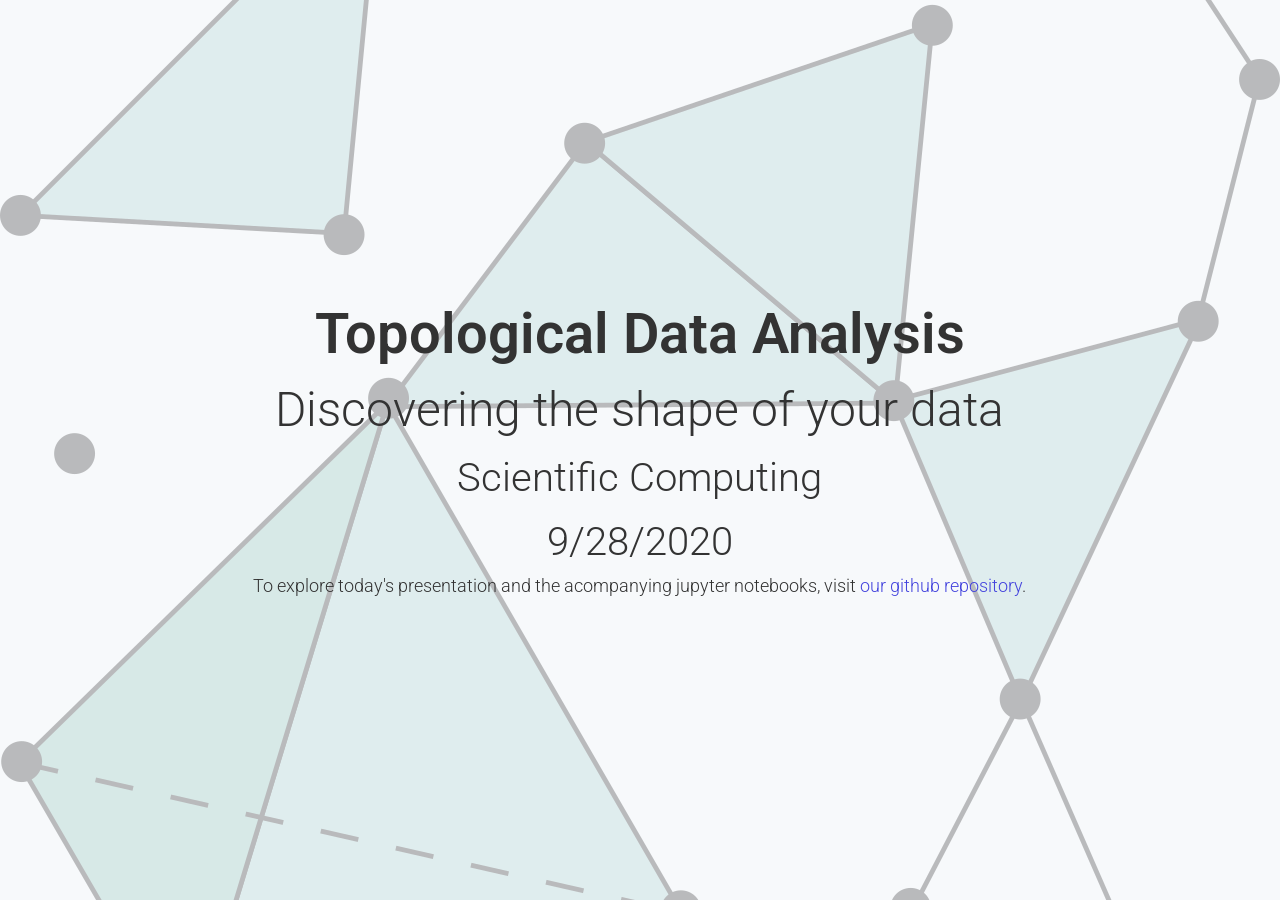
==== presentations/tda-presentation.html @ 782399ac "reorganized" ====
<!DOCTYPE html>
<html lang="en" >
    <head>
        <meta charset="UTF-8">
        <meta name="viewport" content="width=device-width, initial-scale=1.0">
        <link href="https://fonts.googleapis.com/css?family=Roboto:100,100i,300,300i,400,400i,700,700i%7CMaitree:200,300,400,600,700&amp;subset=latin-ext" rel="stylesheet">
        <link rel="stylesheet" href="https://cdnjs.cloudflare.com/ajax/libs/font-awesome/5.14.0/css/all.min.css" integrity="sha512-1PKOgIY59xJ8Co8+NE6FZ+LOAZKjy+KY8iq0G4B3CyeY6wYHN3yt9PW0XpSriVlkMXe40PTKnXrLnZ9+fkDaog==" crossorigin="anonymous" />
        <link rel="stylesheet"  href="css/webslides.css">
        <title>Topological Data Analysis</title>
    </head>
    <body>
        <main role="main" >
            <article id="webslides" class="horizontal">



                <!-- Slide 1 -->
                <section class="aligncenter">
                    <span class="background" style="background-image:url('images/simplicial_complex_transparent.png')"></span>
                    <div class="wrap" >
                        <h1><strong>Topological Data Analysis</strong></h1>
                        <h2>Discovering the shape of your data</h2>
                        <h3>Scientific Computing</h3>
                        <h3>9/28/2020</h3>
                        <p class="test-intro">
                            To explore today's presentation and the acompanying jupyter notebooks, visit <a href="https://github.com/john-waczak/tda-demos">our github repository</a>.
                        </p>
                    </div>
                </section>





                <!--Slide 2: Outline-->
                <section>
                    <div class="wrap size-50 aligncenter">
                        <h1>
                            <strong>
                                Outline:
                            </strong>
                        </h1>
                        <div class="bg-white shadow">
                            <ul class="flexblock reasons">
                                <li>
                                    <h1>Topology</h1>
                                    <h3> Key concepts, definitions, and an interesting theorem</h3>
                                </li>
                                <li>
                                    <h1>Why should you care?</h1>
                                    <h3> Noisy data, signal periodicity, curse of dimensionality, persistence of shape </h3>
                                </li>
                                <li>
                                    <h1>Persistence Homology</h1>
                                    <h3> Simplicial Complexes, generating Ripser graphs, persistence diagrams </h3>
                                </li>
                                <li>
                                    <h1>Data Embeddings</h1>
                                    <h3> Knotted data, sliding window embeddings </h3>
                                </li>
                                <li>
                                    <h1>Demo</h1>
                                </li>
                            </ul>
                        </div>
                    </div>
                </section>


                <!-- Topology 1 -->
                <section class="aligncenter">
                    
                </section>










                <!-- Slide 3 -->
                <section>
                    <div class="wrap">
                        <div class="grid vertical-align">
                            <div class="column">
                                <h3>
                                    <strong>
                                        Full stack JavaScript
                                    </strong>
                                </h3>
                                <p>
                                    This is another test paragraph
                                </p>
                                <p>
                                    Scelerisque viverra mauris, in aliquam sem fringilla ut morbi tincidunt augue interdum velit euismod in pellentesque massa placerat duis ultricies.
                                </p>
                            </div>

                            <div class="column">
                                <!-- an image -->
                                <img alt="" src="images/simplicial_complex.png"/>
                            </div>
                        </div>
                    </div>
                </section>




                <section>
                    <div class="wrap">
                        <h2>Growing the Simplicial Complex</h2>
                        <ul class="flexblock features">
                            <li>
                                <div>
                                    <h2>Small radius</h2>
                                    <img alt="" src="images/simplicial_complex.png"/>
                                </div>
                            </li>
                            <li>
                                <div>
                                    <h2>Medium Radius</h2>
                                    <img alt="" src="images/simplicial_complex.png"/>
                                </div>
                            </li>
                            <li>
                                <div>
                                    <h2>Large Radius</h2>
                                    <img alt="" src="images/simplicial_complex.png"/>
                                </div>
                            </li>

                        </ul>
                    </div>
                </section>




                <section>
                    <div class="wrap">
                        <h2>
                            <strong>Bootcamp Projects</strong>
                            <p> What we build!</p>
                            <ul class="flexblock gallery">
                                <li>
                                    <a href="#">
                                        <figure>
                                            <img alt="" src="images/simplicial_complex.png"/>
                                            <figcaption>
                                                <h2>
                                                    Test caption
                                                </h2>
                                            </figcaption>
                                        </figure>
                                    </a>
                                </li>
                                <li>
                                    <a href="#">
                                        <figure>
                                            <img alt="" src="images/simplicial_complex.png"/>
                                            <figcaption>
                                                <h2>
                                                    Test caption
                                                </h2>
                                            </figcaption>
                                        </figure>
                                    </a>
                                </li>
                                <li>
                                    <a href="#">
                                        <figure>
                                            <img alt="" src="images/simplicial_complex.png"/>
                                            <figcaption>
                                                <h2>
                                                    Test caption
                                                </h2>
                                            </figcaption>
                                        </figure>
                                    </a>
                                </li>
                                <li>
                                    <a href="#">
                                        <figure>
                                            <img alt="" src="images/simplicial_complex.png"/>
                                            <figcaption>
                                                <h2>
                                                    Test caption
                                                </h2>
                                            </figcaption>
                                        </figure>
                                    </a>
                                </li>

                            </ul>
                        </h2>
                    </div>
                </section>



                <section>
                    <div class="wrap">
                        <h2><strong>More info</strong></h2>
                        <p>Find out more</p>
                        <div class="grid vertical-align">
                            <div class="column">
                                <h4><strong> Instructors</strong></h4>
                                <p>
                                    We have great instructors!
                                </p>
                                <ul class="description">
                                    <li><a href="#">Tom Riddle </a></li>
                                    <li><a href="#">Albus Dumbledore</a></li>
                                    <li><a href="#">Severus Snape</a></li>
                                </ul>
                            </div>
                            <div class="column">
                                <h4><strong> Pricing Info</strong></h4>
                                <p>
                                    Click below!
                                </p>
                                <ul class="description">
                                    <li><a href="#">20 </a></li>
                                    <li><a href="#">40</a></li>
                                    <li><a href="#">60</a></li>
                                </ul>
                            </div>
                            <div class="column">
                                <h4><strong> Resources</strong></h4>
                                <p>
                                    Click below!
                                </p>
                                <ul class="description">
                                    <li><a href="#">20 </a></li>
                                    <li><a href="#">40</a></li>
                                    <li><a href="#">60</a></li>
                                </ul>
                            </div>

                        </div>
                    </div>
                </section>

            </article>
        </main>

        <script src="js/webslides.js"></script>
        <script>
         window.ws = new WebSlides();
        </script>

    </body>
</html>
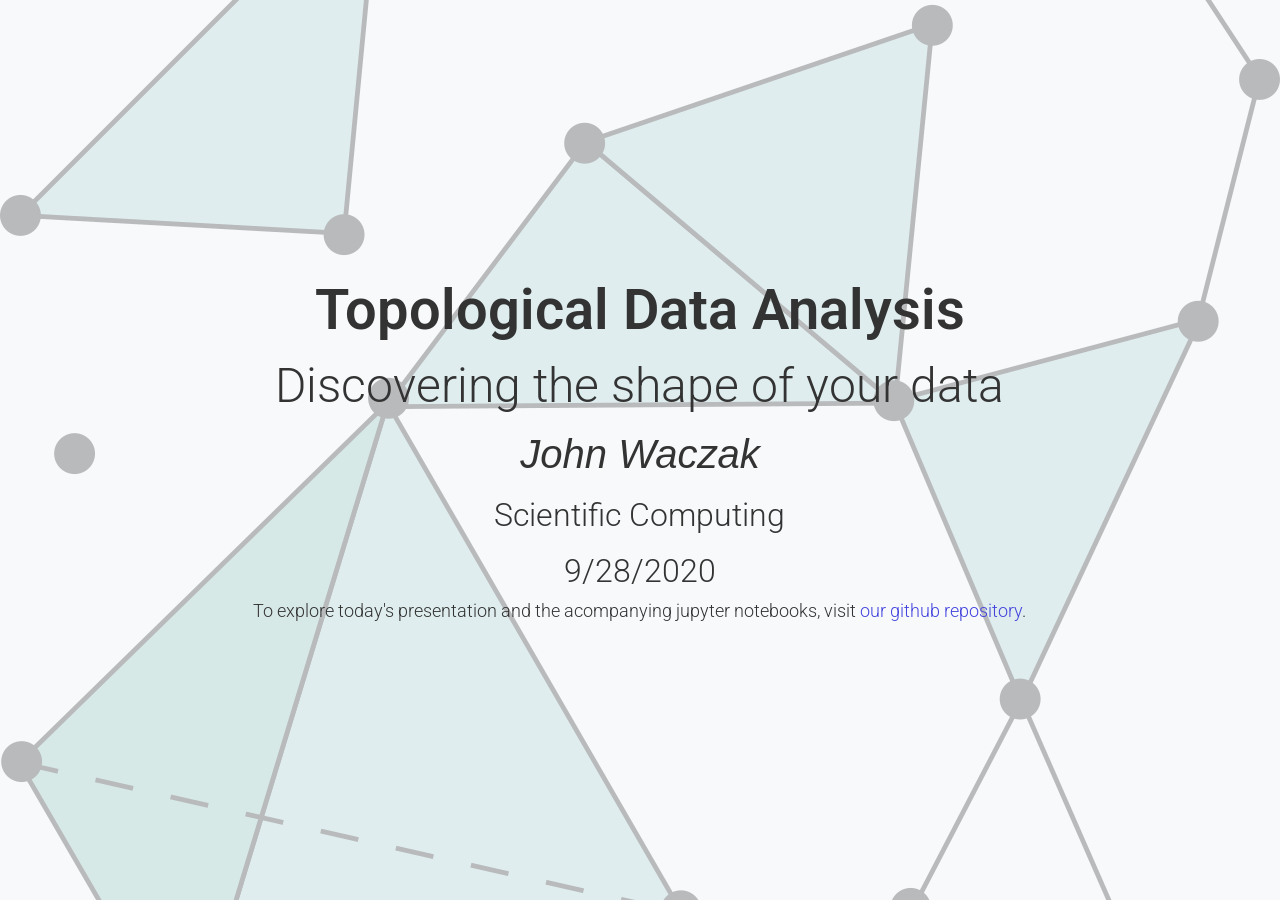
==== commit 76544eab: "massive update" ====
--- a/presentations/tda-presentation.html
+++ b/presentations/tda-presentation.html
@@ -20,15 +20,14 @@
                     <div class="wrap" >
                         <h1><strong>Topological Data Analysis</strong></h1>
                         <h2>Discovering the shape of your data</h2>
-                        <h3>Scientific Computing</h3>
-                        <h3>9/28/2020</h3>
+                        <h3><em>John Waczak</em></h3>
+                        <h4>Scientific Computing</h4>
+                        <h4>9/28/2020</h4>
                         <p class="test-intro">
                             To explore today's presentation and the acompanying jupyter notebooks, visit <a href="https://github.com/john-waczak/tda-demos">our github repository</a>.
                         </p>
                     </div>
                 </section>
-
-
 
 
 
@@ -48,7 +47,7 @@
                                 </li>
                                 <li>
                                     <h1>Why should you care?</h1>
-                                    <h3> Noisy data, signal periodicity, curse of dimensionality, persistence of shape </h3>
+                                    <h3> Noisy data,  </h3>
                                 </li>
                                 <li>
                                     <h1>Persistence Homology</h1>
@@ -69,12 +68,193 @@
 
                 <!-- Topology 1 -->
                 <section class="aligncenter">
-                    
-                </section>
-
-
-
-
+                    <div class="wrap">
+                        <h1><strong>Topology Overview</strong></h1>
+                        <h3> A <em>topological space</em> is a set endowed with a special structure called a <em>topology</em> which allows us to define a notion of "open" and "closed" sets. </h3>
+                    </div>
+                </section>
+
+
+
+                <!-- Topology 2 -->
+                <section class="aligncenter">
+                    <div class="wrap">
+                        <h1><strong>Examples of open sets in Rn</strong></h1>
+                        <ul class="flexblock features">
+                            <li>
+                                <div>
+                                    <img alt="" src="images/open1.svg"/>
+                                </div>
+                            </li>
+                            <li>
+                                <div>
+                                    <img alt="" src="images/open2.svg"/>
+                                </div>
+                            </li>
+                            <li>
+                                <div>
+                                    <img alt="" src="images/open3.svg"/>
+                                </div>
+                            </li>
+                        </ul>
+                    </div>
+                </section>
+
+                <!-- Topology 3 -->
+                <section class="aligncenter">
+                    <h3> Once we have a notion of open sets, we can define what it means for a function to be <em>continuous</em>. </h3>
+                    <h3> </h3>
+                    <h3> </h3>
+                    <h3><strong>Def:</strong> If a function, <em>f</em>, between two topological spaces is continuous and has a continuous inverse, we call <em>f</em> a <strong>homeomorphism</strong></h3>
+                    <h3> </h3>
+                    <h3> </h3>
+                    <h3>Topologists use homeomorphisms to classify different types of geometric structures</h3>
+               </section>
+
+                <!-- Topology 4 -->
+                <section class="aligncenter">
+                    <div class="wrap">
+                        <h1><strong>Homeomorphisms in R2</strong></h1>
+                        <img alt="" src="images/homeomorphisms.svg"/>
+                    </div>
+                </section>
+
+                <!-- Topology 5 -->
+                <section class="aligncenter">
+                    <div class="wrap">
+                        <h1><strong>A coffee cup <em>"is"</em> a donut</strong></h1>
+                        <img alt="" src="images/Mug_and_Torus_morph.gif">
+                    </div>
+                </section>
+
+
+                <!-- Topology 6 -->
+                <section class="aligncenter">
+                    <div class="wrap">
+                        <h1><strong>Surface Classification Theorem:</strong></h1>
+                        <h3>Every compact (closed and bounded), connected, two-dimensional manifold is homeomorphic to the sphere, a connected sum of tori, or a connected sum of real projective planes</h3>
+                        <img alt="" src="images/classification.svg">
+                        <h3>In other words, we can classify surfaces by how many "holes" they have!</h3>
+                    </div>
+                </section>
+
+
+
+
+                <!-- Why you should care 1 -->
+                <section class="aligncenter">
+                    <div class="wrap">
+                        <h1><strong>Why should you care?</strong></h1>
+                        <h1>Data has shape, and shape has meaning.</h1>
+                    </div>
+                </section>
+
+                <!-- Why you should care 2 -->
+                <section class="aligncenter">
+                    <div class="wrap">
+                        <h1><strong>The shape of data is resistant to noise</strong></h1>
+                        <ul class="flexblock features">
+                            <li>
+                                <div>
+                                    <h2>No noise</h2>
+                                    <img alt="" src="images/sine_with_noise0.svg"/>
+                                </div>
+                            </li>
+                            <li>
+                                <div>
+                                    <h2>Some noise</h2>
+                                    <img alt="" src="images/sine_with_noise1.svg"/>
+                                </div>
+                            </li>
+                            <li>
+                                <div>
+                                    <h2>A lot of noise</h2>
+                                    <img alt="" src="images/sine_with_noise2.svg"/>
+                                </div>
+                            </li>
+
+                        </ul>
+                    </div>
+                </section>
+
+                <!-- Why you should care 3 -->
+                <section class="aligncenter">
+                    <div class="wrap">
+                        <h1><strong>High dimensional data may have meaningful features that can not be easily visualized</strong></h1>
+                        <a href="https://www.pnas.org/content/108/17/7265">
+                            <img alt="" src="images/breast-cancer.png"/>
+                        </a>
+                    </div>
+                </section>
+
+
+
+                <!-- Persistent Homology 1 -->
+                <section class="aligncenter">
+                    <div class="wrap">
+                        <h1><strong>How can we programaticllay discover <em>shape</em> in our datasets?</strong></h1>
+                        <h1><strong>Answer:</strong> <em>Persisent Homology</em> </h1>
+                    </div>
+                </section>
+
+                <!-- Persistent Homology 2 -->
+                <section class="aligncenter">
+                    <div class="wrap">
+                        <h1><strong>Homology refers to mathematical method of distinguishing objects by characterizing the types of "holes" they contain. </strong></h1>
+                        <a href="https://www.pnas.org/content/108/17/7265">
+                            <img alt="" src="images/homology.png"/>
+                        </a>
+                        <img alt="" src="images/holes.svg"/>
+                    </div>
+                </section>
+
+
+
+
+
+                <!-- More information-->
+                <section>
+                    <div class="wrap">
+                        <h1> A great video with more details</h1>
+                        <div class="embed">
+                            <iframe src="https://www.youtube.com/embed/2PSqWBIrn90"></iframe>
+                        </div>
+                    </div>
+              </section>
+
+
+                <!-- Interesting Papers -->
+                <section class="aligncenter">
+                    <div class="wrap">
+                        <h2>
+                            <strong>Interesting papers on TDA</strong>
+                        </h2>
+                        <ul class="flexblock gallery">
+                            <li>
+                                <a href="https://arxiv.org/abs/1307.6188">
+                                    <figure>
+                                        <img alt="" src="images/paper1.png"/>
+                                    </figure>
+                                </a>
+                            </li>
+                            <li>
+                                <a href="https://www.ams.org/journals/bull/2008-45-01/S0273-0979-07-01191-3/">
+                                    <figure>
+                                        <img alt="" src="images/paper2.png"/>
+                                    </figure>
+                                </a>
+                            </li>
+                            <li>
+                                <a href="https://arxiv.org/pdf/1805.03699.pdf">
+                                    <figure>
+                                        <img alt="" src="images/paper3.png"/>
+                                    </figure>
+                                </a>
+                            </li>
+
+                        </ul>
+                    </div>
+                </section>
 
 
 
